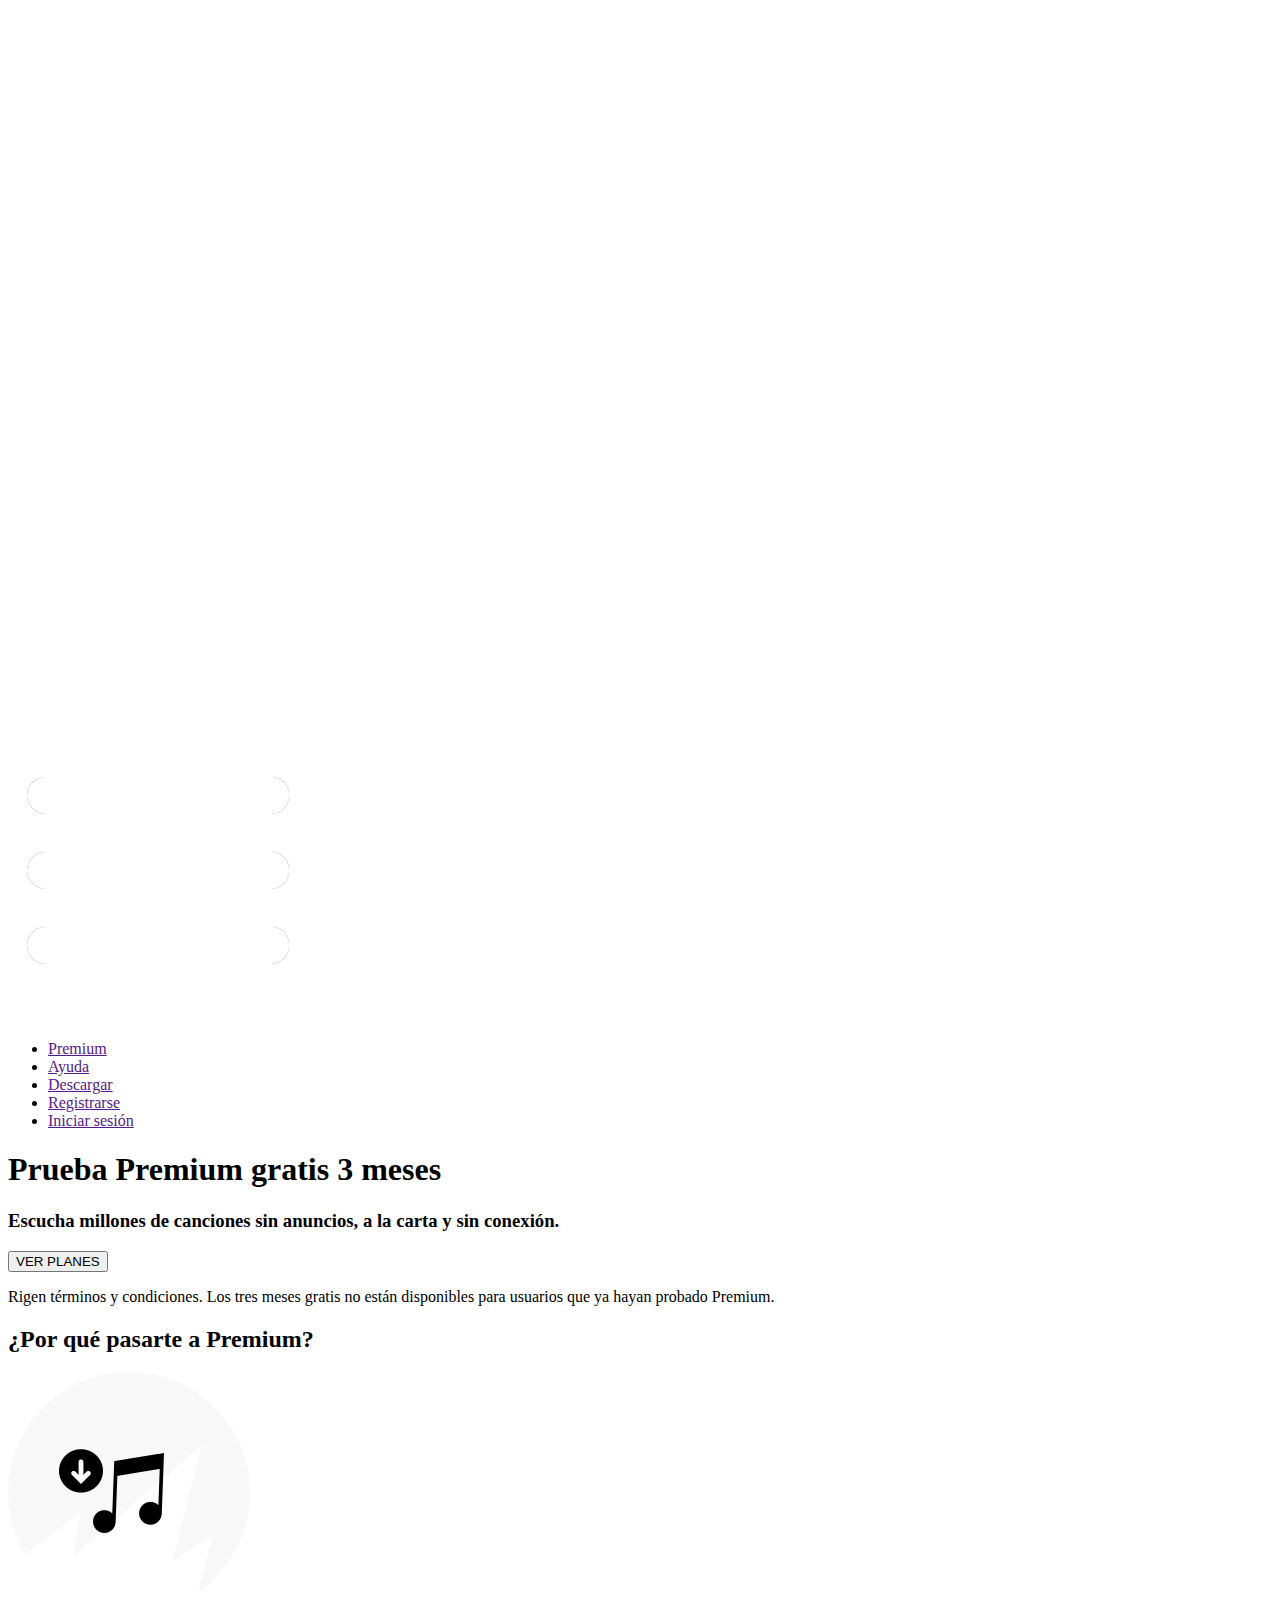
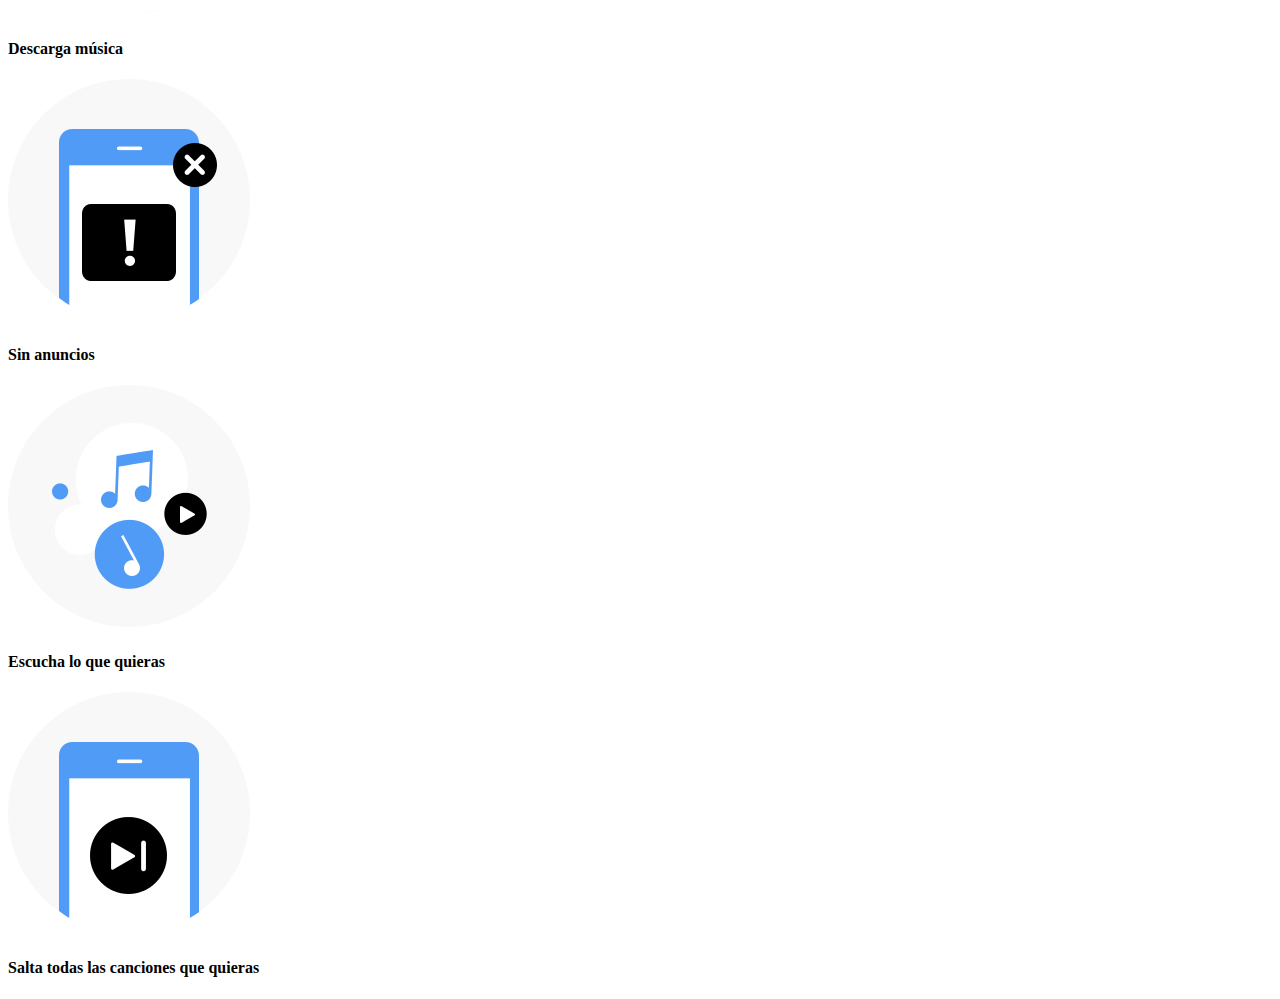
==== src/index.html @ 2f260b92 "add Adalab kit" ====
<!DOCTYPE html>
<html lang="en">
  <head>
    <meta charset="UTF-8" />
    <meta name="viewport" content="width=device-width, initial-scale=1.0" />
    <title>Spotify</title>
    <link rel="stylesheet" href="./scss/main.scss" />
  </head>
  <body>
    <header>
      <img class="logo" src="./images/logo.png" alt="logo Spotify" />
      <nav class="navheader">
        <div class="hamburguer">
          <img src="./images/menu-icon.png" alt="hamburguer" />
        </div>
        <ul class="menu">
          <li>
            <a href="">Premium</a>
          </li>
          <li>
            <a href="">Ayuda</a>
          </li>
          <li>
            <a href="">Descargar</a>
          </li>
          <li>
            <a href="">Registrarse</a>
          </li>
          <li>
            <a href="">Iniciar sesión</a>
          </li>
        </ul>
      </nav>
    </header>
    <main>
      <section class="hero">
        <h1>Prueba Premium gratis 3 meses</h1>
        <h3>
          Escucha millones de canciones sin anuncios, a la carta y sin conexión.
        </h3>
        <button>VER PLANES</button>
        <p class="condiciones">
          Rigen términos y condiciones. Los tres meses gratis no están
          disponibles para usuarios que ya hayan probado Premium.
        </p>
      </section>
      <section class="premium">
        <h2>¿Por qué pasarte a Premium?</h2>
        <div class="padre">
          <div class="item">
            <img src="./images/benefit-1 (1).png" alt="Descarga" />
            <h4>Descarga música</h4>
          </div>
          <div class="item">
            <img src="./images/benefit-2.png" alt="Sin anuncios" />
            <h4>Sin anuncios</h4>
          </div>
          <div class="item">
            <img src="./images/benefit-3.png" alt="Escucha lo que quieras" />
            <h4>Escucha lo que quieras</h4>
          </div>
          <div class="item">
            <img
              src="./images/benefit-4.png"
              alt="Salta todas las canciones que quieras"
            />
            <h4>Salta todas las canciones que quieras</h4>
          </div>
        </div>
      </section>
    </main>
  </body>
</html>
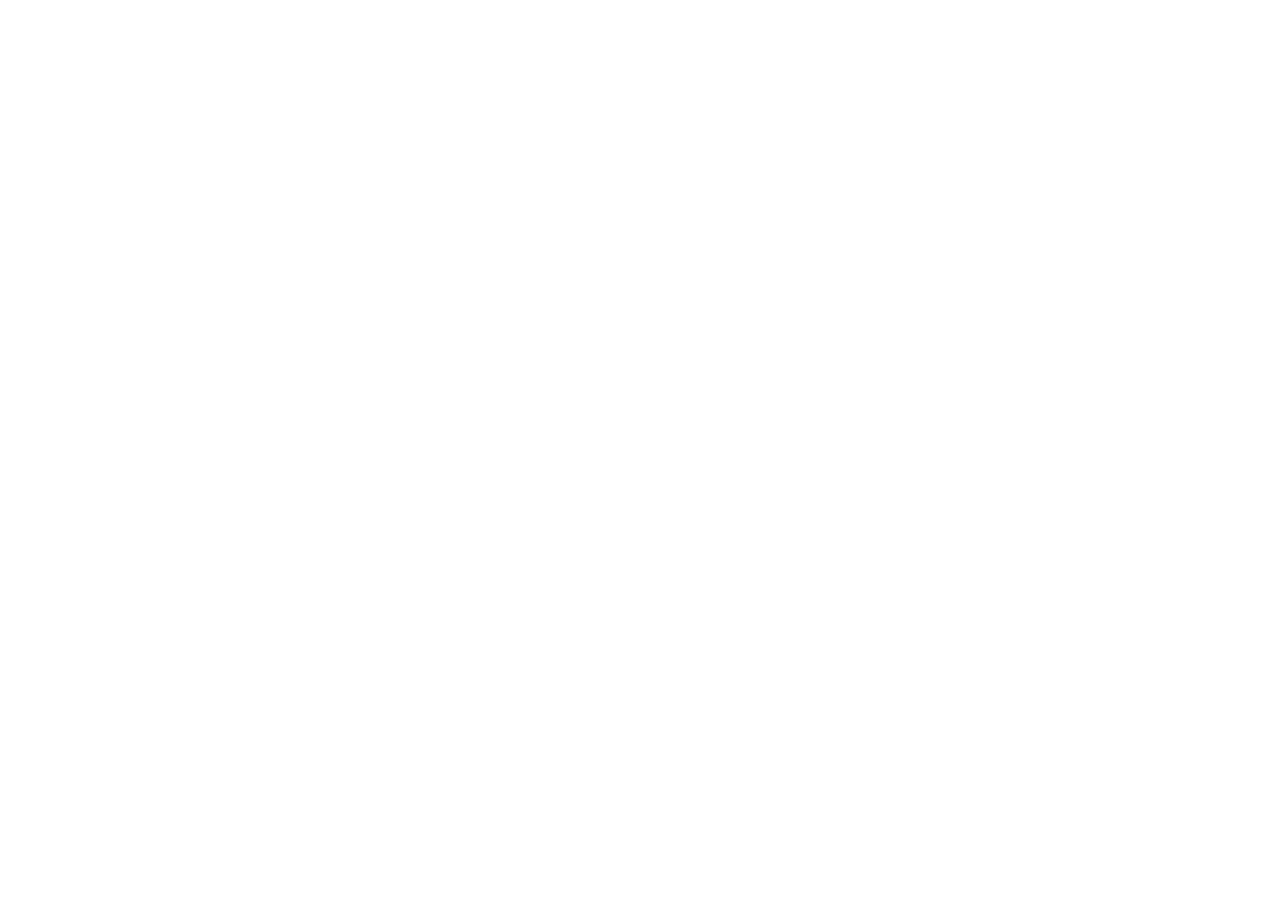
==== commit 8e3aa9b7: "enlazar estilos SASS" ====
--- a/src/index.html
+++ b/src/index.html
@@ -7,67 +7,11 @@
     <link rel="stylesheet" href="./scss/main.scss" />
   </head>
   <body>
-    <header>
-      <img class="logo" src="./images/logo.png" alt="logo Spotify" />
-      <nav class="navheader">
-        <div class="hamburguer">
-          <img src="./images/menu-icon.png" alt="hamburguer" />
-        </div>
-        <ul class="menu">
-          <li>
-            <a href="">Premium</a>
-          </li>
-          <li>
-            <a href="">Ayuda</a>
-          </li>
-          <li>
-            <a href="">Descargar</a>
-          </li>
-          <li>
-            <a href="">Registrarse</a>
-          </li>
-          <li>
-            <a href="">Iniciar sesión</a>
-          </li>
-        </ul>
-      </nav>
-    </header>
+    <load src="./partials/header.html"/>
     <main>
-      <section class="hero">
-        <h1>Prueba Premium gratis 3 meses</h1>
-        <h3>
-          Escucha millones de canciones sin anuncios, a la carta y sin conexión.
-        </h3>
-        <button>VER PLANES</button>
-        <p class="condiciones">
-          Rigen términos y condiciones. Los tres meses gratis no están
-          disponibles para usuarios que ya hayan probado Premium.
-        </p>
-      </section>
-      <section class="premium">
-        <h2>¿Por qué pasarte a Premium?</h2>
-        <div class="padre">
-          <div class="item">
-            <img src="./images/benefit-1 (1).png" alt="Descarga" />
-            <h4>Descarga música</h4>
-          </div>
-          <div class="item">
-            <img src="./images/benefit-2.png" alt="Sin anuncios" />
-            <h4>Sin anuncios</h4>
-          </div>
-          <div class="item">
-            <img src="./images/benefit-3.png" alt="Escucha lo que quieras" />
-            <h4>Escucha lo que quieras</h4>
-          </div>
-          <div class="item">
-            <img
-              src="./images/benefit-4.png"
-              alt="Salta todas las canciones que quieras"
-            />
-            <h4>Salta todas las canciones que quieras</h4>
-          </div>
-        </div>
-      </section>
+      <load src="./partials/section-blue.html"/>
+      <load src="./partials/section-white.html"/>
     </main>
+    <load src="./partials/footer.html"/>
   </body>
 </html>
